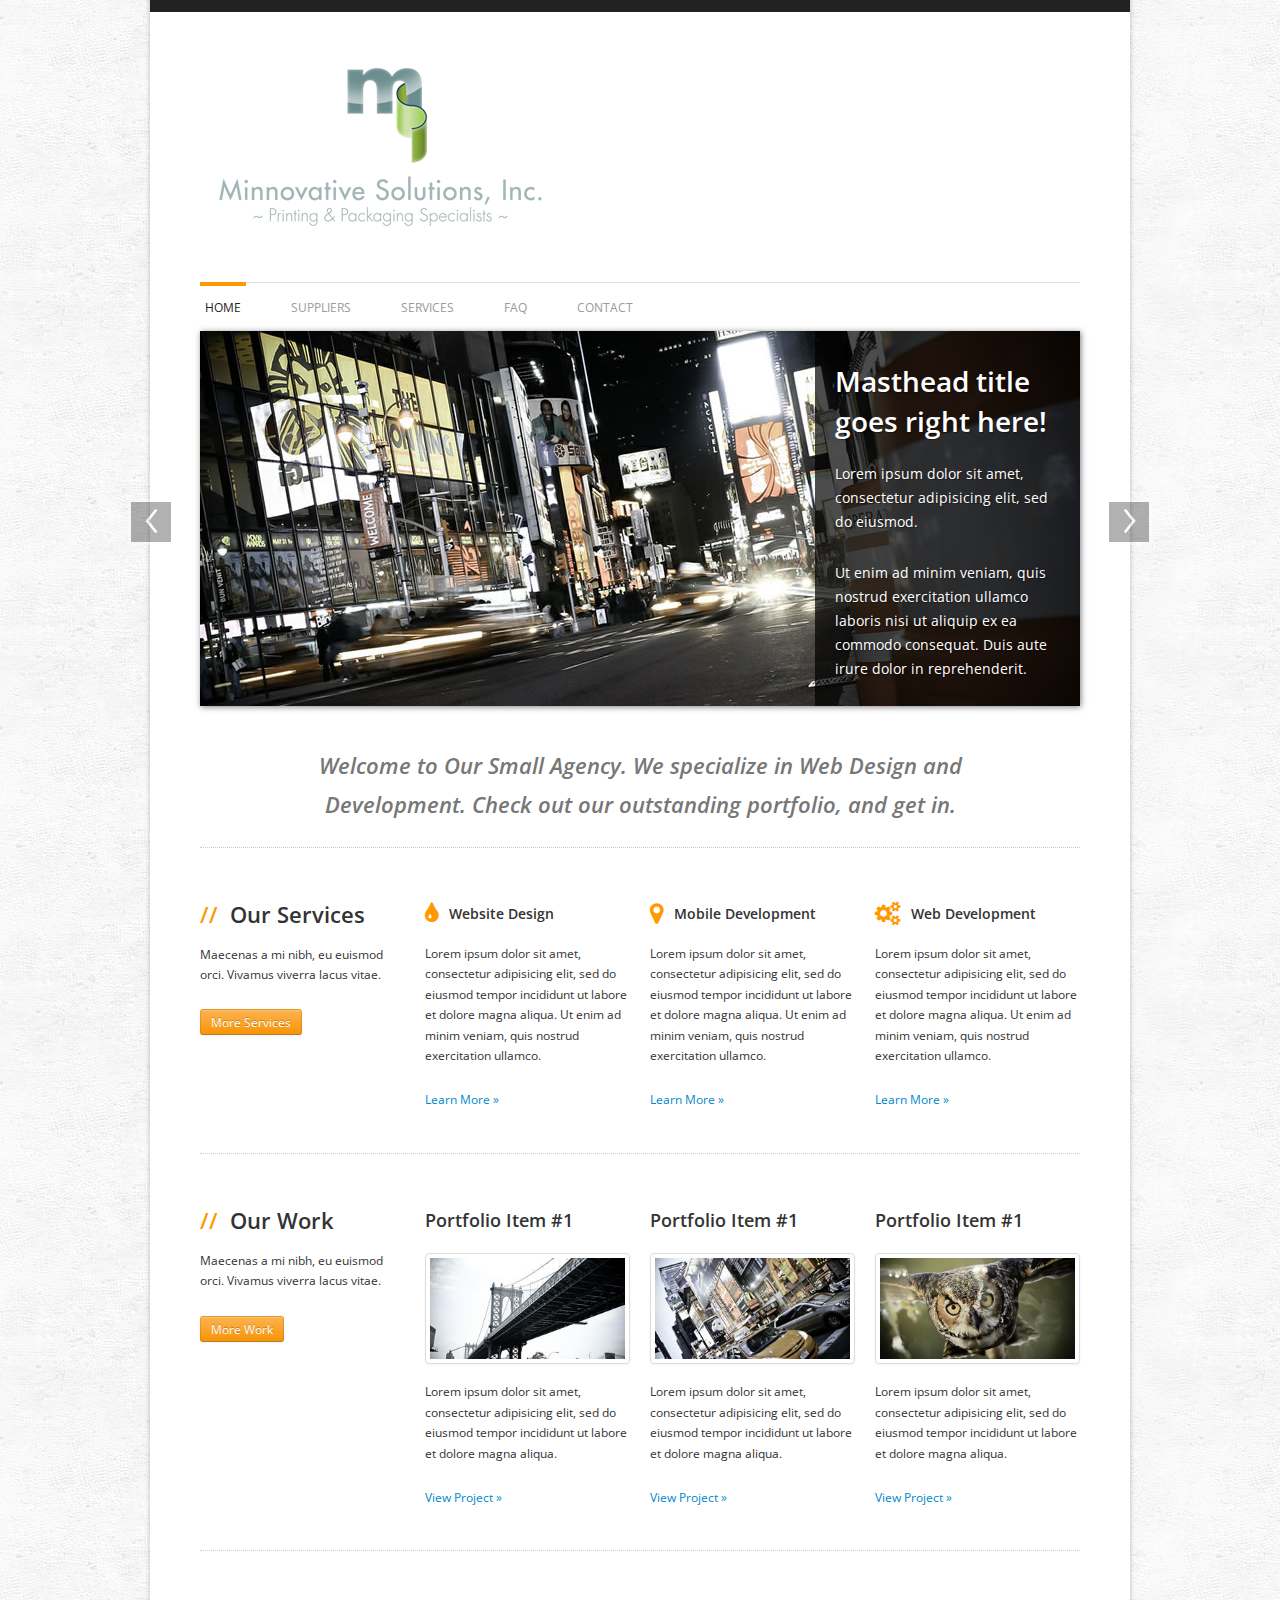
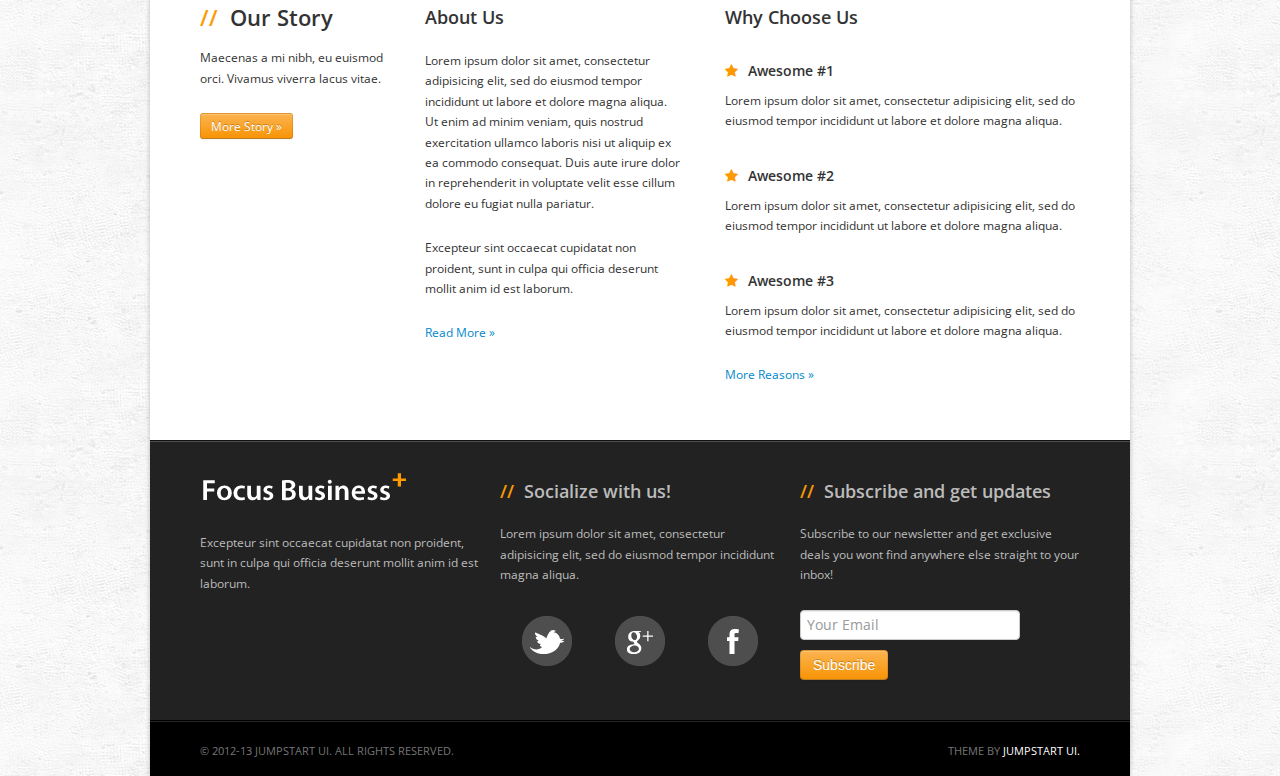
==== theme/index.html @ b294af52 "first commits" ====
<!DOCTYPE html>
<html lang="en">
  <head>
    <meta charset="utf-8">
    <title>Focus Business Template</title>

    <meta name="viewport" content="width=device-width, initial-scale=1.0, maximum-scale=1.0, user-scalable=no">
    <meta name="apple-mobile-web-app-capable" content="yes">    

    <link href="./css/bootstrap.min.css" rel="stylesheet">
    <link href="./css/bootstrap-responsive.min.css" rel="stylesheet">

    <link href="./css/font-awesome.min.css" rel="stylesheet">
    <link href="http://fonts.googleapis.com/css?family=Open+Sans:400italic,600italic,800italic,400,600,800" rel="stylesheet">
        
    <link href="./css/focus-1.1.css" rel="stylesheet"> 
    <link href="./css/focus-1.1-responsive.css" rel="stylesheet">
       
    <link href="./css/pages/homepage.css" rel="stylesheet">    

    <!-- Le HTML5 shim, for IE6-8 support of HTML5 elements -->
    <!--[if lt IE 9]>
      <script src="http://html5shim.googlecode.com/svn/trunk/html5.js"></script>
    <![endif]-->
	
  </head>

<body>

<div id="wrapper" class="clearfix">
	
	<div id="header">
		
		<div class="container">
			
			<h1 id="title">
				<a href="./index.html">
					Blooowuhfiuwef
				</a>
			</h1>
			
		</div> <!-- /container -->
		
	</div> <!-- /header -->	
	
	
	<div id="nav" class="clearfix">
		
		<div class="container">
		
			<ul id="main-nav">
				<li class="active">
					<a href="./index.html">Home</a>
				</li>
				
				<li>
					<a href="./about.html">Suppliers</a>
				</li>
				
				<li>
					<a href="./services.html">Services</a>
				</li>
				
<!-- 				<li>
					<a href="./pricing.html">Pricing</a>
				</li> -->
				
				<li>
					<a href="./faq.html">Faq</a>
				</li>
				
				<li>
					<a href="./contact.html">Contact</a>
				</li>
				
<!-- 				<li class="dropdown">
					<a href="javascript:;" data-toggle="dropdown">
						Dropdown
						<span class="caret"></span>
					</a>
					
					<ul class="dropdown-menu">
						<li><a href="javascript:;"><i class="icon-home"></i> Dropdown #1</a></li>
						<li><a href="javascript:;"><i class="icon-beaker"></i> Dropdown #2</a></li>
						<li><a href="javascript:;"><i class="icon-bullhorn"></i> Dropdown #3</a></li>
						<li><a href="javascript:;"><i class="icon-cloud"></i> Dropdown #4</a></li>
					</ul>
				</li>	 -->			
				
			</ul>
			
		</div> <!-- /container -->
		
	</div> <!-- /nav -->
	
	
	
	
	<div id="masthead">
		
		<div class="container">
		
			<div id="masthead-carousel" class="carousel slide">
				
				<div class="carousel-inner">
					<div class="active item">
						<img src="./img/masthead/masthead.jpg" alt="" />
				
						<div class="masthead-details">
							
							<h2>Masthead title goes right here!</h2>
							
							<p>Lorem ipsum dolor sit amet, consectetur adipisicing elit, sed do eiusmod.</p>
							
							<p>Ut enim ad minim veniam, quis nostrud exercitation ullamco laboris nisi ut aliquip ex ea commodo consequat. Duis aute irure dolor in reprehenderit.</p>
							
						</div> <!-- /masthead-details -->
					</div> <!-- /item -->
					
					<div class="item">
						<img src="./img/masthead/masthead-2.jpg" alt="" />
				
						<div class="masthead-details">
							
							<h2>Masthead title goes right here!</h2>
							
							<p>Lorem ipsum dolor sit amet, consectetur adipisicing elit, sed do eiusmod.</p>
							
							<p>Ut enim ad minim veniam, quis nostrud exercitation ullamco laboris nisi ut aliquip ex ea commodo consequat. Duis aute irure dolor in reprehenderit.</p>
							
						</div> <!-- /masthead-details -->
					</div> <!-- /item -->
					
					<div class="item">
						<img src="./img/masthead/masthead-4.jpg" alt="" />
				
						<div class="masthead-details">
							
							<h2>Masthead title goes right here!</h2>
							
							<p>Lorem ipsum dolor sit amet, consectetur adipisicing elit, sed do eiusmod.</p>
							
							<p>Ut enim ad minim veniam, quis nostrud exercitation ullamco laboris nisi ut aliquip ex ea commodo consequat. Duis aute irure dolor in reprehenderit.</p>
							
						</div> <!-- /masthead-details -->
					</div> <!-- /item -->
					
					<div class="item">
						<img src="./img/masthead/masthead-3.jpg" alt="" />
				
						<div class="masthead-details">
							
							<h2>Masthead title goes right here!</h2>
							
							<p>Lorem ipsum dolor sit amet, consectetur adipisicing elit, sed do eiusmod.</p>
							
							<p>Ut enim ad minim veniam, quis nostrud exercitation ullamco laboris nisi ut aliquip ex ea commodo consequat. Duis aute irure dolor in reprehenderit.</p>
							
						</div> <!-- /masthead-details -->
					</div> <!-- /item -->
					
				</div> <!-- /carousel-inner -->
				
				<a class="carousel-control left" href="#masthead-carousel" data-slide="prev">&lsaquo;</a>
				<a class="carousel-control right" href="#masthead-carousel" data-slide="next">&rsaquo;</a>
				
			</div> <!-- /masthead-carousel -->
			
		</div> <!-- /container -->
	
	</div> <!-- /masthead -->
	
	
	
	
	<div id="content">
		
		<div class="container">
		
			<div class="row">
				<div id="welcome" class="grid-12">
					<h1>Welcome to Our Small Agency. We specialize in Web Design and Development. Check out our outstanding portfolio, and get in.</h1>
				</div>
			</div> <!-- /row -->
			
			
			<hr class="row-divider" />
			
			
			<div class="row divider service-container">
				
				<div class="grid-3">
					<h2><span class="slash">//</span> Our Services</h2>
					
					<p>Maecenas a mi nibh, eu euismod orci. Vivamus viverra lacus vitae.</p>
					
					<a href="javascript:;" class="btn btn-small btn-warning">More Services</a>
				</div>
				
				<div class="grid-3">
					<div class="service-item">
						
						<h3>
							<i class="icon-tint"></i> 
							Website Design
						</h3> <!-- /service-icon -->
						
						<p>Lorem ipsum dolor sit amet, consectetur adipisicing elit, sed do eiusmod tempor incididunt ut labore et dolore magna aliqua. Ut enim ad minim veniam, quis nostrud exercitation ullamco.</p>
						
						<p><a href="javascript:;" class="">Learn More »</a></p>
						
					</div> <!-- /service -->
				</div>
				
				<div class="grid-3">
					<div class="service-item">
						
						<h3>
							<i class="icon-map-marker"></i>		
							Mobile Development
						</h3> <!-- /service-icon -->
						
						<p>Lorem ipsum dolor sit amet, consectetur adipisicing elit, sed do eiusmod tempor incididunt ut labore et dolore magna aliqua. Ut enim ad minim veniam, quis nostrud exercitation ullamco.</p>
						
						<p><a href="javascript:;" class="">Learn More »</a></p>
						
					</div>				
				</div>
				
				<div class="grid-3">
					<div class="service-item">
						
						<h3>
							<i class="icon-cogs"></i> 
							Web Development
						</h3> <!-- /service-icon -->
						
						<p>Lorem ipsum dolor sit amet, consectetur adipisicing elit, sed do eiusmod tempor incididunt ut labore et dolore magna aliqua. Ut enim ad minim veniam, quis nostrud exercitation ullamco.</p>
						
						<p><a href="javascript:;" class="">Learn More »</a></p>
						
					</div>			
				</div>
			</div> <!-- /row -->
			
			
			<hr class="row-divider" />
			
			
			<div class="row work-container">
				
				<div class="grid-3">
					<h2><span class="slash">//</span> Our Work</h2>
					
					<p>Maecenas a mi nibh, eu euismod orci. Vivamus viverra lacus vitae.</p>
					
					<a href="javascript:;" class="btn btn-small btn-warning">More Work</a>
					
				</div> <!-- /grid-3 -->
				
				<div class="grid-3">
					<div class="work-item">
						
						<h3>Portfolio Item #1</h3>
						
						<a class="thumbnail">
							<img src="./img/gallery/1_small.jpg" alt="" />
						</a> <!-- /img -->
						
						<p>Lorem ipsum dolor sit amet, consectetur adipisicing elit, sed do eiusmod tempor incididunt ut labore et dolore magna aliqua.</p>
						
						<p><a href="javascript:;" class="">View Project »</a></p>			
					</div>
				</div> <!-- /grid-3 -->
				
				<div class="grid-3">
					<div class="work-item">
						
						<h3>Portfolio Item #1</h3>
						
						<a class="thumbnail">
							<img src="./img/gallery/2_small.jpg" alt="" />
						</a> <!-- /img -->
						
						<p>Lorem ipsum dolor sit amet, consectetur adipisicing elit, sed do eiusmod tempor incididunt ut labore et dolore magna aliqua.</p>
						
						<p><a href="javascript:;" class="">View Project »</a></p>			
					</div>
				</div> <!-- /grid-3 -->
				
				<div class="grid-3">
					<div class="work-item">
						
						<h3>Portfolio Item #1</h3>
						
						<a class="thumbnail">
							<img src="./img/gallery/3_small.jpg" alt="" />
						</a> <!-- /img -->
						
						<p>Lorem ipsum dolor sit amet, consectetur adipisicing elit, sed do eiusmod tempor incididunt ut labore et dolore magna aliqua.</p>
						
						<p><a href="javascript:;" class="">View Project »</a></p>			
					</div>
				</div> <!-- /grid-3 -->
				
			</div> <!-- /row -->
			
			
			<hr class="row-divider" />
			
			
			<div class="row divider about-container">
				
				<div class="grid-3">				
					<h2><span class="slash">//</span> Our Story</h2>
					
					<p>Maecenas a mi nibh, eu euismod orci. Vivamus viverra lacus vitae.</p>
					
					<p><a href="javascript:;" class="btn btn-small btn-warning">More Story »</a>
				</p>
				
			</div> <!-- /grid-3 -->
			
			<div class="grid-4">
				<div class="about-item">
									
					<h3>About Us</h3>
					
					<p style="">Lorem ipsum dolor sit amet, consectetur adipisicing elit, sed do eiusmod tempor incididunt ut labore et dolore magna aliqua. Ut enim ad minim veniam, quis nostrud exercitation ullamco laboris nisi ut aliquip ex ea commodo consequat. Duis aute irure dolor in reprehenderit in voluptate velit esse cillum dolore eu fugiat nulla pariatur.</p>
					
					<p>Excepteur sint occaecat cupidatat non proident, sunt in culpa qui officia deserunt mollit anim id est laborum.</p>
					
					<p><a href="javascript:;">Read More »</a></p>						
					
				</div> <!-- /about -->
			</div> <!-- /grid-4 -->
			
			<div class="grid-5">				
				<h3>Why Choose Us</h3>
			
				<div class="choose-item">
					
					<h3>
						<i class="icon-star"></i>
						Awesome #1							
					</h3>
					
					<p>Lorem ipsum dolor sit amet, consectetur adipisicing elit, sed do eiusmod tempor incididunt ut labore et dolore magna aliqua.</p>
				</div> <!-- /choose-item -->
			
				<div class="choose-item">
					<h3>
						<i class="icon-star"></i>
						Awesome #2							
					</h3>
					
					<p>Lorem ipsum dolor sit amet, consectetur adipisicing elit, sed do eiusmod tempor incididunt ut labore et dolore magna aliqua.</p>
				</div> <!-- /choose-item -->
				
				<div class="choose-item">
					
					<h3>
						<i class="icon-star"></i>
						Awesome #3							
					</h3>
					
					<p>Lorem ipsum dolor sit amet, consectetur adipisicing elit, sed do eiusmod tempor incididunt ut labore et dolore magna aliqua.</p>
				</div> <!-- /choose-item -->
				
				<p><a href="javascript:;">More Reasons »</a></p>
				
			</div> <!-- /grid-5 -->
				
			</div> <!-- /row -->
			
		</div> <!-- /container -->
		
	</div> <!-- /content -->
	
	
	
	<div id="footer">
		
		<div class="container">
		
			<div class="row">
				
				<div class="grid-4">
					<h1 id="footer-logo">Focus Business</h1>
					
					<p>Excepteur sint occaecat cupidatat non proident, sunt in culpa qui officia deserunt mollit anim id est laborum.</p>
					
				</div> <!-- /grid-4 -->
				
				<div class="grid-4">
					
					<h3><span class="slash">//</span> Socialize with us!</h3>
					
					<p>Lorem ipsum dolor sit amet, consectetur adipisicing elit, sed do eiusmod tempor incididunt magna aliqua.</p>
					
					<ul class="social-icons-container">						
						<li>
							<a href="javascript:;" class="social-icon social-icon-twitter">
								Twitter
							</a>
						</li>
							
						<li>
							<a href="javascript:;" class="social-icon social-icon-googleplus">
								Google +
							</a>
						</li>
						
						<li>							
							<a href="javascript:;" class="social-icon social-icon-facebook">
								Facebook
							</a>
						</li>
						
					</ul>
					
				</div> <!-- /grid-4 -->
				
				<div class="grid-4">
						
					<h3><span class="slash">//</span> Subscribe and get updates</h3>
					
	
					<p>Subscribe to our newsletter and get exclusive deals you wont find anywhere else straight to your inbox!</p>
					
					
					<form>
						
						<input type="text" name="subscribe_email" placeholder="Your Email">
						
						<br>
						
						<button class="btn btn-warning">Subscribe</button>
					</form>
					
					
				</div><!-- /grid-4 -->
				
			</div> <!-- /row -->
			
		</div> <!-- /container -->
		
	</div> <!-- /footer -->
	
	
	
	<div id="copyright">
		
		<div class="container">
			
			<div class="row">
			
				<div id="rights" class="grid-6">
				© 2012-13 Jumpstart UI. All Rights Reserved.
				</div> <!-- /grid-6 -->
				
				<div id="totop" class="grid-6">
					Theme by  <a href="http://jumpstartui.com" target="_blank">Jumpstart UI.</a>
				</div> <!-- /grid-6 -->
				
			</div> <!-- /row -->
			
		</div> <!-- /container -->
			
	</div> <!-- /copyright -->
	
</div> <!-- /wrapper -->

<!-- Le javascript
================================================== -->
<!-- Placed at the end of the document so the pages load faster -->
<script src="./js/jquery-1.9.1.min.js"></script>

<script src="./js/bootstrap.min.js"></script>
<script src="./js/focus.js"></script>

<script>

$(function () {
	
	$('#masthead-carousel').carousel ({ interval: false });
	
});

</script>
  </body>
</html>
---- theme/css/focus-1.1.css ----
/*------------------------------------------------------------------

[Layout Stylesheet]

	Project:		Focus Business
	Version:		1.1
	Last change:	03/27/2013
	Assigned to:	Rod Howard (rh)


[Table of contents]

	1. Global
	2. Wrapper / #wrapper
	3. Header / #header
	4. Nav / #nav
	5. Responsive Nav / #responsive-nav
	6. Masthead / #masthead
	7. Page Title / #page-title
	8. Welcome / #welcome
	9. Content / #content
	10. Footer / #footer
	11. Copyright / #copyright
	12. Grid / .grid
	13. Miscellaneous

-------------------------------------------------------------------*/



/*------------------------------------------------------------------
[1. Global]
*/

body {
	margin: 0;
	
	font: 12px/1.7em 'Open Sans', arial, sans-serif;
	
	background: #DDD url(../img/bg.png) repeat 0 0;
}

p {	
	margin-bottom: 2em;
	
	font: 12px/1.7em 'Open Sans', arial, sans-serif;
}

h1 {
	margin-bottom: .25em;
}

h2 {
	margin-bottom: .5em;
	
	font-size: 22px;
	font-weight: 600;	
}

h3 {
	margin-bottom: .75em;
	
	font-size: 18px;
	font-weight: 600;
}

h4, h5, h6 {
	margin-bottom: 1.25em;

	font-weight: 600;
}

input {
	font: 13px/1.7em 'Open Sans', arial, sans-serif;
}




/*------------------------------------------------------------------
[2. Wrapper]
*/

#wrapper {
	width: 880px;
	padding: 0 50px;
	margin: 0 auto;
	
	background: #FFF;
	
	border: 1px solid #DDD\9;
	border-top: 12px solid #222;
	border-bottom: none;
	
	-moz-box-shadow: 0 0 5px rgba(0,0,0,.25);
	-webkit-box-shadow: 0 0 5px rgba(0,0,0,.25);
	box-shadow: 0 0 5px rgba(0,0,0,.25);
}




/*------------------------------------------------------------------
[3. Header]
*/

#header {
	padding: 35px 0;
}

#header h1 {
	overflow: hidden;
	
	width: 350px;
	height: 200px;
	margin: 0;
	
	line-height: 600px;
	background: url(../img/mslogo.png) no-repeat 0 0;
}

#header h1 a {
	display: block;
}




/*------------------------------------------------------------------
[4. Nav]
*/

#nav {
	margin-bottom: .5em;
}

#nav .container > #main-nav {
	padding: 0;
	margin: 0;
	
	border-top: 1px solid #DDD;
}

#nav .container > #main-nav > li {
	position: relative;
	top: -1px;
	
	float: left;
	
	padding: 0 40px 0 0;
	margin: 0;
	
	list-style: none;
	
	border-top: 1px solid #DDD;
}

#nav .container > #main-nav > li:last-child {
	padding-right: 0;
}

#nav .container > #main-nav > li > a {
	position: relative;
	top: -1px;
	
	display: block;
	
	padding: 15px 5px 5px;
	
	color: #999;
	
	text-transform: uppercase;
	
	border-top: 1px solid transparent;
}

#nav .container > #main-nav > li > a:hover,
#nav .container > #main-nav > li.dropdown.open > a {
	color: #333;
	
	text-decoration: none;
	
	border-top-color: #333;
	border-top-width: 1px;
}

#nav .container > #main-nav > li.active a {
	padding-top: 12px;
	
	color: #222;
	
	border-top-color: #F90;
	border-top-width: 4px;
}

#nav .container > #main-nav > li > a > .caret {
	position: relative;
	top: -2px;
	
	margin-left: .5em;
}

#nav .dropdown-menu a:hover {
	background-color: #F90;
}

#nav .dropdown-menu > li > a {
	padding: 6px 12px;
}

#nav .dropdown-menu i {
	margin-right: .5em;
	
	font-size: 14px;
}

#nav .dropdown-menu::before {
	content: '';
	display: inline-block;
	border-left: 7px solid transparent;
	border-right: 7px solid transparent;
	border-bottom: 7px solid #CCC;
	border-bottom-color: rgba(0, 0, 0, 0.2);
	position: absolute;
	top: -7px;
	left: 9px;
}

#nav .dropdown-menu::after {
	content: '';
	display: inline-block;
	border-left: 6px solid transparent;
	border-right: 6px solid transparent;
	border-bottom: 6px solid white;
	position: absolute;
	top: -6px;
	left: 10px;
}




/*------------------------------------------------------------------
[5. Responsive Nav / #responsive-nav]
*/

#responsive-nav-trigger {
	width: auto;
	padding: 5px 10px;
	
	background-color: #F8F8F8;
	background-image: url(../img/responsive-nav-bg.png);
	background-position: center right;
	background-repeat: no-repeat;
	
	color: #8F8F8F;
	
	font-size: 12px;
	line-height: 1.5;
			
	border: 1px solid #E8E8E8;
	
	cursor: pointer;
	
	-webkit-border-radius: 5px;
	-moz-border-radius: 5px;
	border-radius: 5px;
}

#responsive-nav-trigger.open {
	-webkit-border-bottom-right-radius: 0;
	-webkit-border-bottom-left-radius: 0;
	-moz-border-radius-bottomright: 0;
	-moz-border-radius-bottomleft: 0;
	border-bottom-right-radius: 0;
	border-bottom-left-radius: 0;
}
		
#responsive-nav {
	position: relative;
	z-index: 1001;
	
	display: none;
	
	margin: 0 0 2em;
}

#responsive-nav-items {
	display: none;
	
	padding: 12px 10px;
	margin: 0 0 1.5em;
	
	background: #F8F8F8;
	
	border: 1px solid #e3e3e3;
	border-top: none;
	
	-webkit-border-bottom-right-radius: 5px;
	-webkit-border-bottom-left-radius: 5px;
	-moz-border-radius-bottomright: 5px;
	-moz-border-radius-bottomleft: 5px;
	border-bottom-right-radius: 5px;
	border-bottom-left-radius: 5px;
}

#responsive-nav-items ul {
	padding: 0;
	margin: 0;
}

#responsive-nav-items li {	
	list-style: none;
}

#responsive-nav-items > li > ul > li > a {
	padding-left: 30px;
}

#responsive-nav-items a {
	padding: 8px 10px;
	
	display: block;
	
	color: #222;
	
	font-size: 13px;
	font-weight: 600;
	
	-moz-border-radius: 5px;
	-webkit-border-radius: 5px;
	border-radius: 5px;
}

#responsive-nav-items a:hover {
	text-decoration: none;
	
	background: #DDD;
}

#responsive-nav-items li.active a {
	color: #FFF;
	
	text-decoration: none;
	
	background: #F90;
}




/*------------------------------------------------------------------
[6. Masthead]
*/

#masthead {
	position: relative;
	
	height: 375px;
	margin-bottom: 2.5em;
	
	-moz-box-shadow: 1px 1px 6px rgba(0,0,0,.5);	
	-webkit-box-shadow: 1px 1px 6px rgba(0,0,0,.5);
	box-shadow: 1px 1px 6px rgba(0,0,0,.5);
}

.masthead-details {
	position: absolute;
	top: 0;
	right: 0;
	
	width: 225px;
	height: 335px;
	padding: 20px;
	
	color: #FFF;
	
	background: #333;	
	background: rgba(0,0,0,.70);
	
	text-shadow: 1px 1px 1px rgba(0,0,0,.4);
}

.masthead-details h2 {
	margin-bottom: .75em;
	
	font-size: 28px;
}

.masthead-details p {	
	font-size: 14px;	
}

#masthead .carousel-control {
	top: 50%;
	left: -72px;
	
	line-height: 26px;
	
	opacity: .35;
	
	-webkit-border-radius: 0;
	-moz-border-radius: 0;
	border-radius: 0;
}

#masthead .carousel-control:hover {
	opacity: .80;
}

#masthead .carousel-control.right {
	left: auto;
	right: -72px;
}




/*------------------------------------------------------------------
[7. Page Title / #page-title]
*/

#page-title {    	
	padding: 30px 50px;
	margin: 0 -50px 2.5em;
	
	border-top: 1px solid #EEE;
	border-bottom: 1px solid #EEE;
	
	background: #EEE;
}

#page-title h1 {
	margin-bottom: .40em;
	
	font-weight: 600;
}

#page-title p {
	margin-bottom: 0;
	
	font-size: 15px;
}




/*------------------------------------------------------------------
[8. Welcome]
*/
#welcome h1 {
	padding: 0 80px;
	
	color: #777;
	
	font-size: 22px;
	font-style: italic;
	font-weight: 600;
	line-height: 1.75em;
}

#welcome {
	
	text-align: center;
}




/*------------------------------------------------------------------
[9. Content]
*/

#content {
	
}



/*------------------------------------------------------------------
[10. Footer]
*/
#footer {
	clear: both;
	
	padding: 20px 50px;
	margin: 2.5em -50px 0;
	
	color: #BBB;
	
	background: #222;
	
	border-top: 1px solid #111;
	
	-moz-box-shadow: inset 0 1px 0 rgba(255,255,255,0.2);
	-webkit-box-shadow: inset 0 1px 0 rgba(255,255,255,0.2);
	box-shadow: inset 0 1px 0 rgba(255,255,255,0.2);
}

#footer .row {
	margin-bottom: 0;
}

#footer #footer-logo {		
	overflow: hidden;
	
	width: 212px;
	height: 33px;
	margin-bottom: .75em;
	
	line-height: 600px;
	
	background: url(../img/footer-logo.png) no-repeat 0 0;
}

#footer a {
	color: #FFF;
}



/*------------------------------------------------------------------
[11. Copyright]
*/
#copyright {
	clear: both;
	
	padding: 20px 50px 15px 50px;
	margin: 0 -50px;
	
	color: #777;
	
	font-size: 11px;
	text-transform: uppercase;
	
	background: #000;
	
	border-top: 1px solid #000;
	
	-moz-box-shadow: inset 0 1px 0 rgba(255,255,255,0.15);
	-webkit-box-shadow: inset 0 1px 0 rgba(255,255,255,0.15);
	box-shadow: inset 0 1px 0 rgba(255,255,255,0.15);
}

#copyright #rights {
	
}

#copyright #totop {
	text-align: right;
}

#copyright a {
	color: #FFF;
}




/*------------------------------------------------------------------
[12. Grid]
*/

[class^="grid-"] {
	float: left;
	
	margin: 0 0 0 20px;
}

.row {
	margin-left: 0;
}

.container {
	width: 880px;
}

.grid-1 { width: 55px; }
.grid-2 { width: 130px; }
.grid-3 { width: 205px; }
.grid-4 { width: 280px; }
.grid-5 { width: 355px; }
.grid-6 { width: 430px; }
.grid-7 { width: 505px; }
.grid-8 { width: 580px; }
.grid-9 { width: 655px; }
.grid-10 { width: 730px; }
.grid-11 { width: 805px; }
.grid-12 { width: 880px; }


.append-12 { padding-right: 900px; }
.append-11 { padding-right: 825px; }
.append-10 { padding-right: 750px; }
.append-9 { padding-right: 675px; }
.append-8 { padding-right: 600px; }
.append-7 { padding-right: 525px; }
.append-6 { padding-right: 450px; }
.append-5 { padding-right: 375px; }
.append-4 { padding-right: 300px; }
.append-3 { padding-right: 225px; }
.append-2 { padding-right: 150px; }
.append-1 { padding-right: 75px; }


.prepend-12 { padding-left: 900px; }
.prepend-11 { padding-left: 825px; }
.prepend-10 { padding-left: 750px; }
.prepend-9 { padding-left: 675px; }
.prepend-8 { padding-left: 600px; }
.prepend-7 { padding-left: 525px; }
.prepend-6 { padding-left: 450px; }
.prepend-5 { padding-left: 375px; }
.prepend-4 { padding-left: 300px; }
.prepend-3 { padding-left: 225px; }
.prepend-2 { padding-left: 150px; }
.prepend-1 { padding-left: 75px; }



.row [class^="grid-"]:first-child {
	margin-left: 0;
}

.row.nopad [class^="grid-"] {
	margin-bottom: 0;
}

.row.divider:last-child {
	margin-bottom: 0;
	
	border: none;
}

.row-divider {
	
	margin: 1.5em 0 3em;
	
	border: none;
	border-bottom: 1px dotted #CCC;
}




/*------------------------------------------------------------------
[13. Miscellaneous]
*/

.slash {
	padding-right: .25em;
	
	color: #F90;
}


.social-icons-container {
	width: 100%;
	display: table;
	padding: 0;
	margin: 2.5em 0 0;
	
	list-style: none;
}

.social-icons-container li {
	width: 33%;
	display: table-cell;	
	
	text-align: center;			
}

.social-icon {
	width: 50px;
	height: 50px;
	display: inline-block;
	overflow: hidden;	
	
	line-height: 600px;
	
	background: url(../img/social/social-sprite.png) no-repeat 0 0;					
}

.social-icon-twitter {
	background-position: 0 0;					
}

.social-icon-twitter:hover {
	background-position: 0 -50px;					
}

.social-icon-googleplus {
	background-position: -50px 0;
}

.social-icon-googleplus:hover {
	background-position: -50px -50px;
}

.social-icon-facebook {
	background-position: -100px 0;	
}

.social-icon-facebook:hover {
	background-position: -100px -50px;	
}


.clearfix,
.row { zoom: 1; }
.clearfix:before,
.row:before,
.clearfix:after,
.row:after { content: ""; display: table; }
.clearfix:after,
.row:after { clear: both; }
---- theme/css/focus-1.1-responsive.css ----
/*------------------------------------------------------------------

[Responsive Stylesheet]

	Project:		Focus Business
	Version:		1.1
	Last change:	03/27/2013
	Assigned to:	Rod Howard (rh)


[Table of contents]

	1. Max Width: 767px

-------------------------------------------------------------------*/



/*------------------------------------------------------------------
[1. Max Width: 767px]
*/

@media (max-width: 767px) {
	
	body {
		padding: 0;
	}

	.container {
		width: auto !important;
	}
	
	#wrapper {
		width: auto;
		padding: 0;	
	}
	
	#header {
		padding: 25px 0;
		
		text-align: center;
	}
	
	#header h1 {
		display: inline-block;
	}
	
	#nav {
		padding: 0 25px;
	}
	
	#main-nav {
		display: none;
	}
	
	#responsive-nav {
		display: block;
	}
	
	#masthead {
		height: auto;
		
		-moz-box-shadow: none;
		-webkit-box-shadow: none;
		box-shadow: none;
	}
	
	#masthead .masthead-details {
		position: static;
		
		display: block;
		
		width: auto;
		height: auto;
	}
	
	.masthead-details h2 {
		margin-bottom: .75em;
		
		font-size: 20px;
	}
	
	.masthead-details p {	
		font-size: 11px;	
	}
	
	#masthead .carousel-control {
		top: 5%;
		left: 20px;
		
		width: 25px;
		height: 25px;
		margin-top: 0;
		
		font-size: 30px;
		line-height: 19px;
		
		opacity: .80;
	}
	
	#masthead .carousel-control.right {
		left: auto;
		right: 20px;
	}
	
	
	
	#page-title {
		padding: 20px;
		margin-right: 0;
		margin-bottom: 1em;
		margin-left: 0;
		
		text-align: center;
	}
	
	#welcome h1 {
		padding: 0 20px;
	}
	
	#content {
		padding: 20px;
	}
	
	#copyright {
		padding: 20px;
		margin: 0;
	}
	
	#copyright #totop {
		text-align: left;
	}
	
	#footer {
		padding: 20px;
		margin: 0;
	}
	
	[class^="grid-"] {
		float: none;
		
		width: auto;		
		margin: 0 0 3em 0;
	}
	
	#copyright [class^="grid-"] {
		margin-bottom: 1em;
	}
	
	.thumbnail {
		display: inline-block;
	}
}
---- theme/css/pages/homepage.css ----
.about-container .about-item {
	padding-right: 2em;
}

.about-container .choose-item h3 i {
	margin-right: .4em;
	
	color: #F90;
}

.about-container .choose-item h3 {
	margin-bottom: 0;
	
	font-size: 14px;
}

.work-container .work-item .thumbnail {
	margin-bottom: 1.5em;
}

.service-container .service-item h3 {
	font-size: 14px;	
}

.service-container .service-item h3 i {
	position: relative;
	top: 3px;
	
	margin-right: .25em;
	
	color: #F90;
	
	font-size: 24px;
}
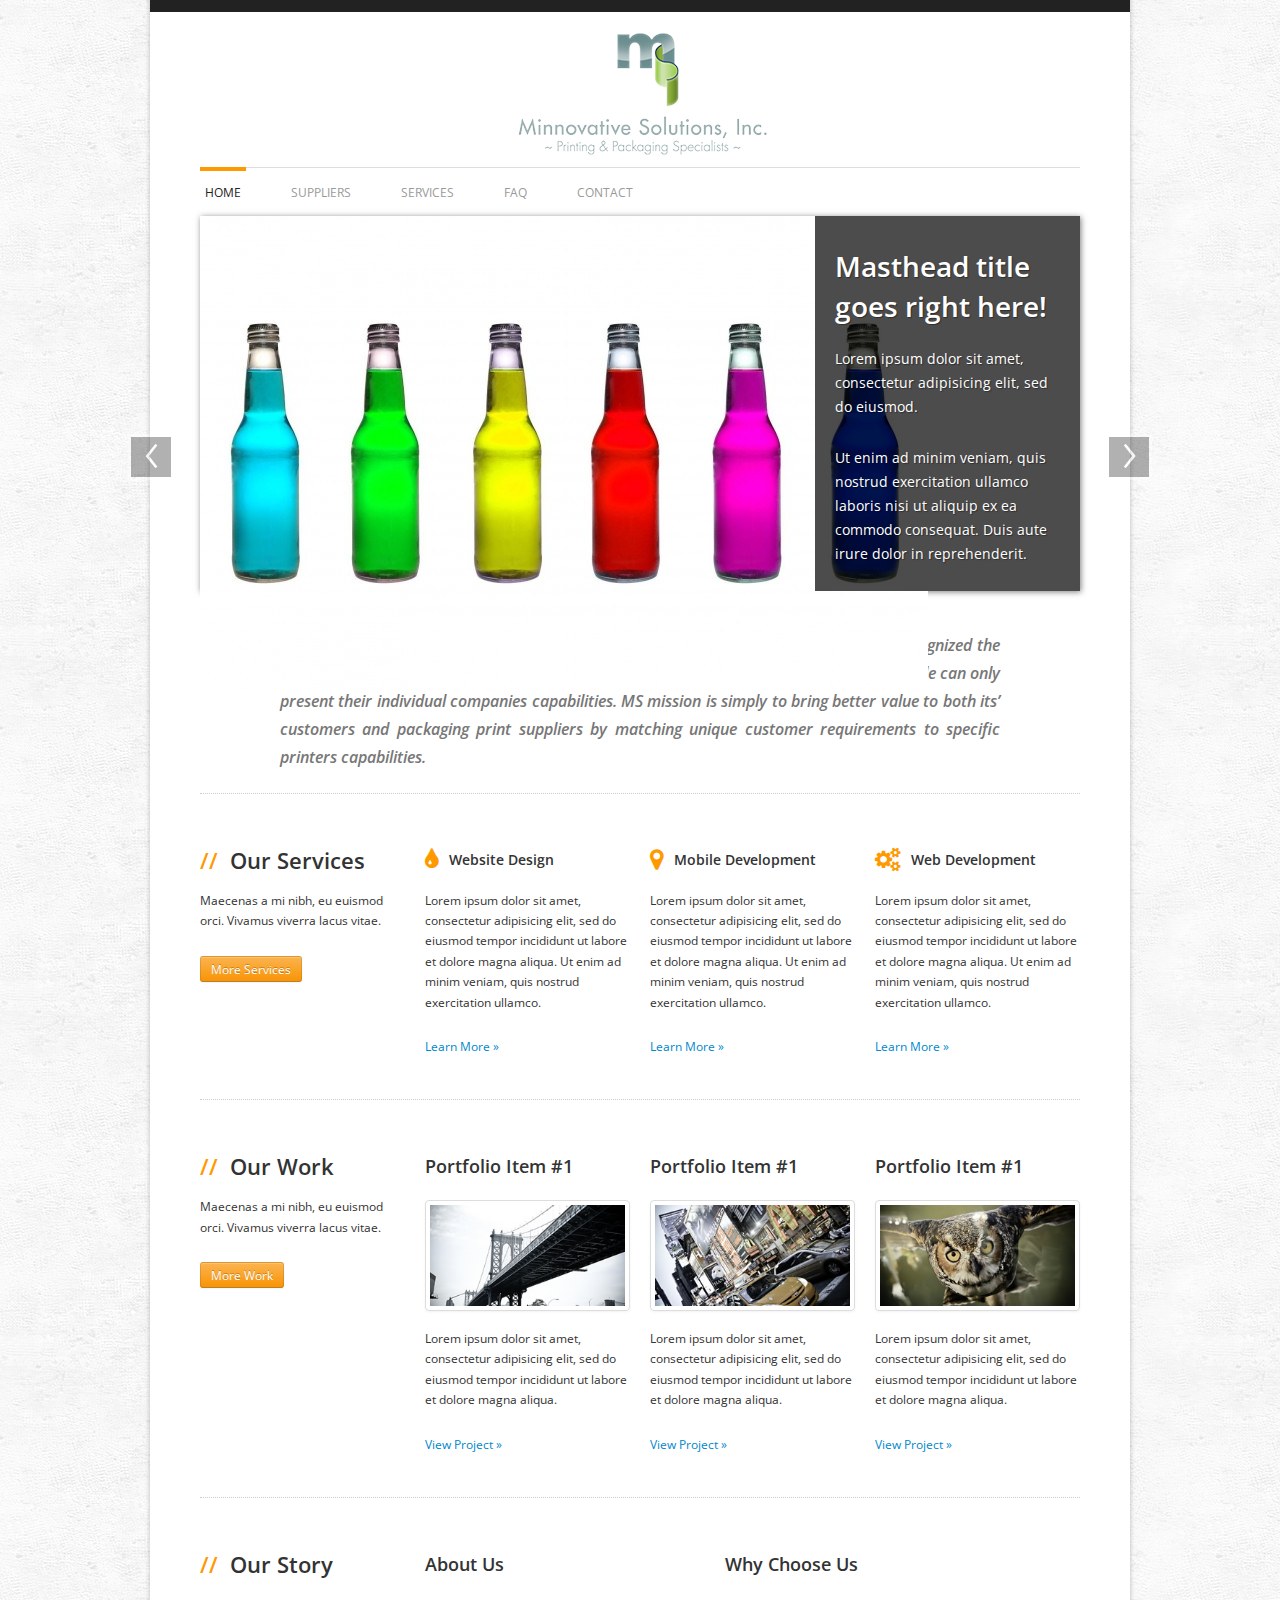
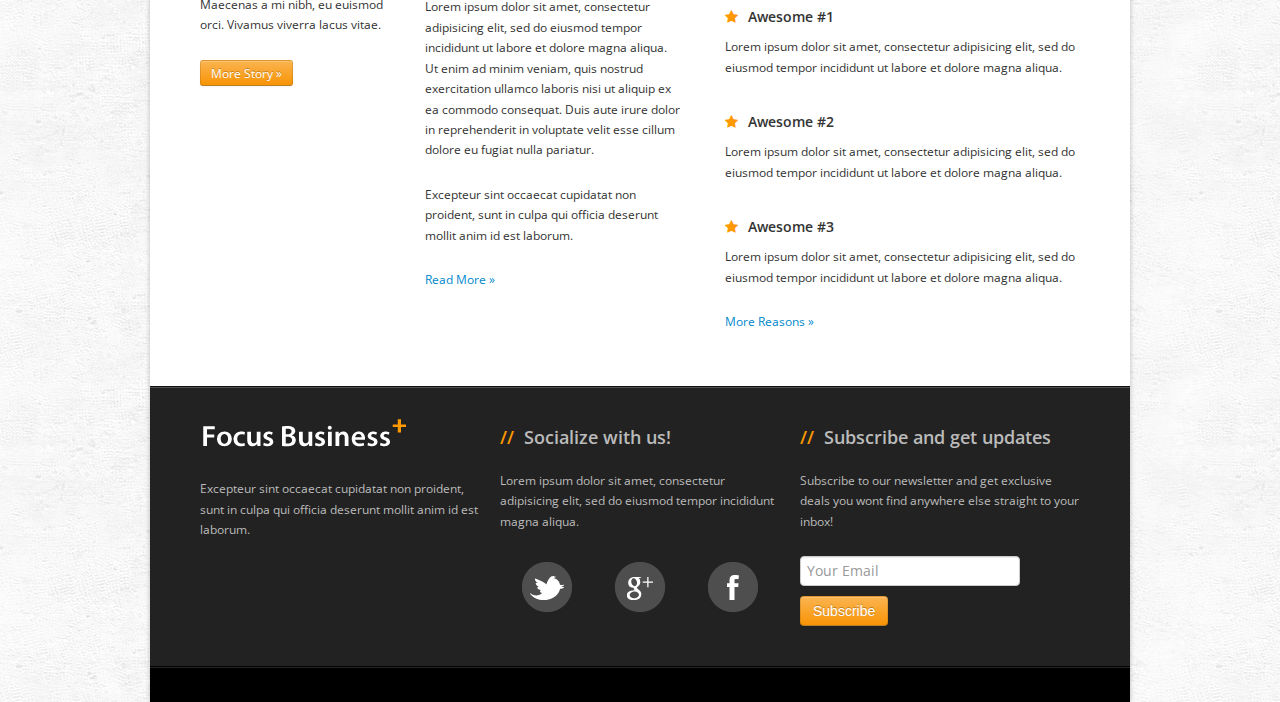
==== commit 3c186f5e: "change header and logo" ====
--- a/theme/index.html
+++ b/theme/index.html
@@ -35,7 +35,7 @@
 			
 			<h1 id="title">
 				<a href="./index.html">
-					Blooowuhfiuwef
+Minnovative Solutions
 				</a>
 			</h1>
 			
@@ -104,7 +104,7 @@
 				
 				<div class="carousel-inner">
 					<div class="active item">
-						<img src="./img/masthead/masthead.jpg" alt="" />
+						<img src="./img/bottles.jpg" height="50" alt="" />
 				
 						<div class="masthead-details">
 							
@@ -179,7 +179,7 @@
 		
 			<div class="row">
 				<div id="welcome" class="grid-12">
-					<h1>Welcome to Our Small Agency. We specialize in Web Design and Development. Check out our outstanding portfolio, and get in.</h1>
+					<h1>Minnovative Solutions, Inc. (MS) was founded in 2003 by its’ owner, Alex Minno. Alex recognized the need to offer consulting style services to his customers, since employed industry salespeople can only present their individual companies capabilities. MS mission is simply to bring better value to both its’ customers and packaging print suppliers by matching unique customer requirements to specific printers capabilities.</h1>
 				</div>
 			</div> <!-- /row -->
 			
@@ -456,11 +456,11 @@
 			<div class="row">
 			
 				<div id="rights" class="grid-6">
-				© 2012-13 Jumpstart UI. All Rights Reserved.
+<!-- 				© 2012-13 Jumpstart UI. All Rights Reserved. -->
 				</div> <!-- /grid-6 -->
 				
 				<div id="totop" class="grid-6">
-					Theme by  <a href="http://jumpstartui.com" target="_blank">Jumpstart UI.</a>
+<!-- 					Theme by  <a href="http://jumpstartui.com" target="_blank">Jumpstart UI.</a> -->
 				</div> <!-- /grid-6 -->
 				
 			</div> <!-- /row -->
--- a/theme/css/focus-1.1.css
+++ b/theme/css/focus-1.1.css
@@ -105,18 +105,19 @@
 */
 
 #header {
-	padding: 35px 0;
+	padding: 5px 0px 10px 0;
 }
 
 #header h1 {
 	overflow: hidden;
 	
-	width: 350px;
-	height: 200px;
-	margin: 0;
+	width: 300px;
+	height: 140px;
+	margin: 0 auto;
 	
 	line-height: 600px;
-	background: url(../img/mslogo.png) no-repeat 0 0;
+	background: url(../img/minnologo.jpg) no-repeat 0 0;
+	back
 }
 
 #header h1 a {
@@ -452,8 +453,8 @@
 	padding: 0 80px;
 	
 	color: #777;
-	
-	font-size: 22px;
+	text-align: justify;
+	font-size: 16px;
 	font-style: italic;
 	font-weight: 600;
 	line-height: 1.75em;
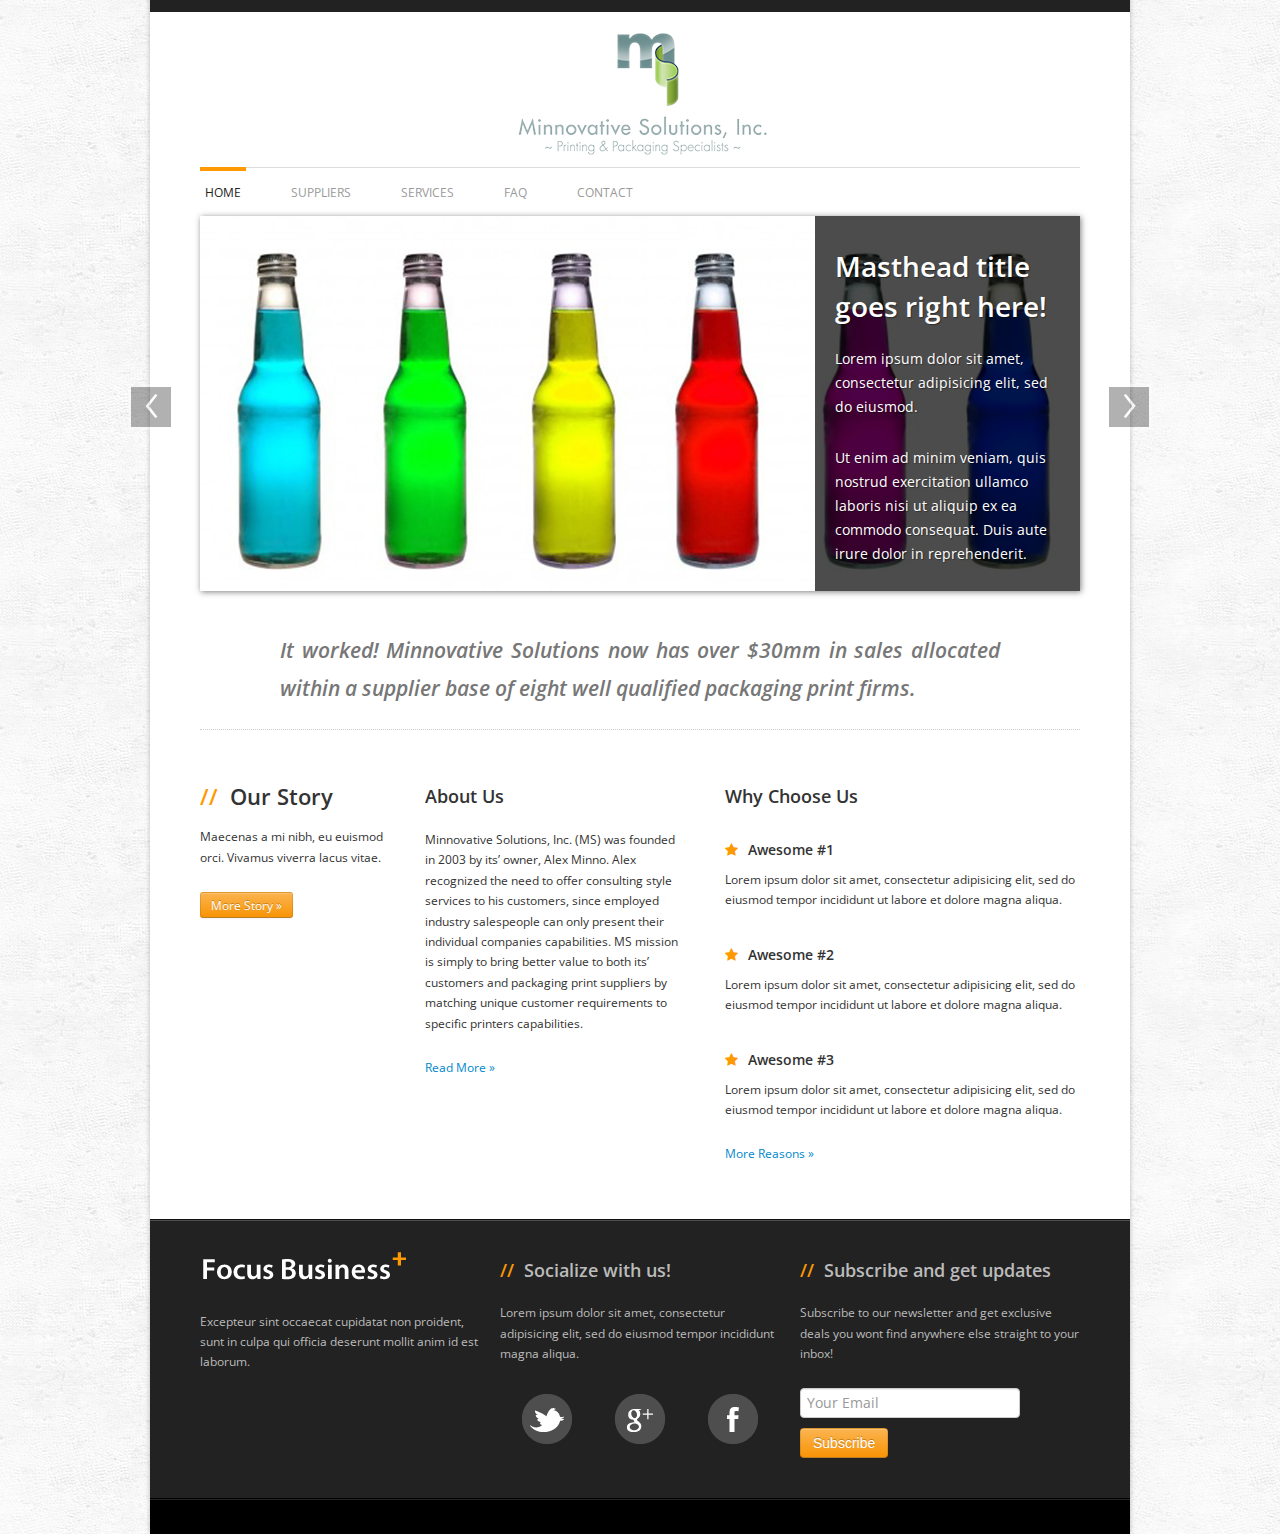
==== commit 1a0b1fdb: "Merge pull request #1 from dfminnojr/Ricky" ====
--- a/theme/index.html
+++ b/theme/index.html
@@ -179,131 +179,10 @@
 		
 			<div class="row">
 				<div id="welcome" class="grid-12">
-					<h1>Minnovative Solutions, Inc. (MS) was founded in 2003 by its’ owner, Alex Minno. Alex recognized the need to offer consulting style services to his customers, since employed industry salespeople can only present their individual companies capabilities. MS mission is simply to bring better value to both its’ customers and packaging print suppliers by matching unique customer requirements to specific printers capabilities.</h1>
+					<h1>It worked! Minnovative Solutions now has over $30mm in sales allocated within a supplier base of eight well qualified packaging print firms.</h1>
 				</div>
 			</div> <!-- /row -->
 			
-			
-			<hr class="row-divider" />
-			
-			
-			<div class="row divider service-container">
-				
-				<div class="grid-3">
-					<h2><span class="slash">//</span> Our Services</h2>
-					
-					<p>Maecenas a mi nibh, eu euismod orci. Vivamus viverra lacus vitae.</p>
-					
-					<a href="javascript:;" class="btn btn-small btn-warning">More Services</a>
-				</div>
-				
-				<div class="grid-3">
-					<div class="service-item">
-						
-						<h3>
-							<i class="icon-tint"></i> 
-							Website Design
-						</h3> <!-- /service-icon -->
-						
-						<p>Lorem ipsum dolor sit amet, consectetur adipisicing elit, sed do eiusmod tempor incididunt ut labore et dolore magna aliqua. Ut enim ad minim veniam, quis nostrud exercitation ullamco.</p>
-						
-						<p><a href="javascript:;" class="">Learn More »</a></p>
-						
-					</div> <!-- /service -->
-				</div>
-				
-				<div class="grid-3">
-					<div class="service-item">
-						
-						<h3>
-							<i class="icon-map-marker"></i>		
-							Mobile Development
-						</h3> <!-- /service-icon -->
-						
-						<p>Lorem ipsum dolor sit amet, consectetur adipisicing elit, sed do eiusmod tempor incididunt ut labore et dolore magna aliqua. Ut enim ad minim veniam, quis nostrud exercitation ullamco.</p>
-						
-						<p><a href="javascript:;" class="">Learn More »</a></p>
-						
-					</div>				
-				</div>
-				
-				<div class="grid-3">
-					<div class="service-item">
-						
-						<h3>
-							<i class="icon-cogs"></i> 
-							Web Development
-						</h3> <!-- /service-icon -->
-						
-						<p>Lorem ipsum dolor sit amet, consectetur adipisicing elit, sed do eiusmod tempor incididunt ut labore et dolore magna aliqua. Ut enim ad minim veniam, quis nostrud exercitation ullamco.</p>
-						
-						<p><a href="javascript:;" class="">Learn More »</a></p>
-						
-					</div>			
-				</div>
-			</div> <!-- /row -->
-			
-			
-			<hr class="row-divider" />
-			
-			
-			<div class="row work-container">
-				
-				<div class="grid-3">
-					<h2><span class="slash">//</span> Our Work</h2>
-					
-					<p>Maecenas a mi nibh, eu euismod orci. Vivamus viverra lacus vitae.</p>
-					
-					<a href="javascript:;" class="btn btn-small btn-warning">More Work</a>
-					
-				</div> <!-- /grid-3 -->
-				
-				<div class="grid-3">
-					<div class="work-item">
-						
-						<h3>Portfolio Item #1</h3>
-						
-						<a class="thumbnail">
-							<img src="./img/gallery/1_small.jpg" alt="" />
-						</a> <!-- /img -->
-						
-						<p>Lorem ipsum dolor sit amet, consectetur adipisicing elit, sed do eiusmod tempor incididunt ut labore et dolore magna aliqua.</p>
-						
-						<p><a href="javascript:;" class="">View Project »</a></p>			
-					</div>
-				</div> <!-- /grid-3 -->
-				
-				<div class="grid-3">
-					<div class="work-item">
-						
-						<h3>Portfolio Item #1</h3>
-						
-						<a class="thumbnail">
-							<img src="./img/gallery/2_small.jpg" alt="" />
-						</a> <!-- /img -->
-						
-						<p>Lorem ipsum dolor sit amet, consectetur adipisicing elit, sed do eiusmod tempor incididunt ut labore et dolore magna aliqua.</p>
-						
-						<p><a href="javascript:;" class="">View Project »</a></p>			
-					</div>
-				</div> <!-- /grid-3 -->
-				
-				<div class="grid-3">
-					<div class="work-item">
-						
-						<h3>Portfolio Item #1</h3>
-						
-						<a class="thumbnail">
-							<img src="./img/gallery/3_small.jpg" alt="" />
-						</a> <!-- /img -->
-						
-						<p>Lorem ipsum dolor sit amet, consectetur adipisicing elit, sed do eiusmod tempor incididunt ut labore et dolore magna aliqua.</p>
-						
-						<p><a href="javascript:;" class="">View Project »</a></p>			
-					</div>
-				</div> <!-- /grid-3 -->
-				
-			</div> <!-- /row -->
 			
 			
 			<hr class="row-divider" />
@@ -326,9 +205,7 @@
 									
 					<h3>About Us</h3>
 					
-					<p style="">Lorem ipsum dolor sit amet, consectetur adipisicing elit, sed do eiusmod tempor incididunt ut labore et dolore magna aliqua. Ut enim ad minim veniam, quis nostrud exercitation ullamco laboris nisi ut aliquip ex ea commodo consequat. Duis aute irure dolor in reprehenderit in voluptate velit esse cillum dolore eu fugiat nulla pariatur.</p>
-					
-					<p>Excepteur sint occaecat cupidatat non proident, sunt in culpa qui officia deserunt mollit anim id est laborum.</p>
+					<p style="">Minnovative Solutions, Inc. (MS) was founded in 2003 by its’ owner, Alex Minno. Alex recognized the need to offer consulting style services to his customers, since employed industry salespeople can only present their individual companies capabilities. MS mission is simply to bring better value to both its’ customers and packaging print suppliers by matching unique customer requirements to specific printers capabilities.</p>
 					
 					<p><a href="javascript:;">Read More »</a></p>						
 					
--- a/theme/css/focus-1.1.css
+++ b/theme/css/focus-1.1.css
@@ -454,7 +454,7 @@
 	
 	color: #777;
 	text-align: justify;
-	font-size: 16px;
+	font-size: 21.45px;
 	font-style: italic;
 	font-weight: 600;
 	line-height: 1.75em;
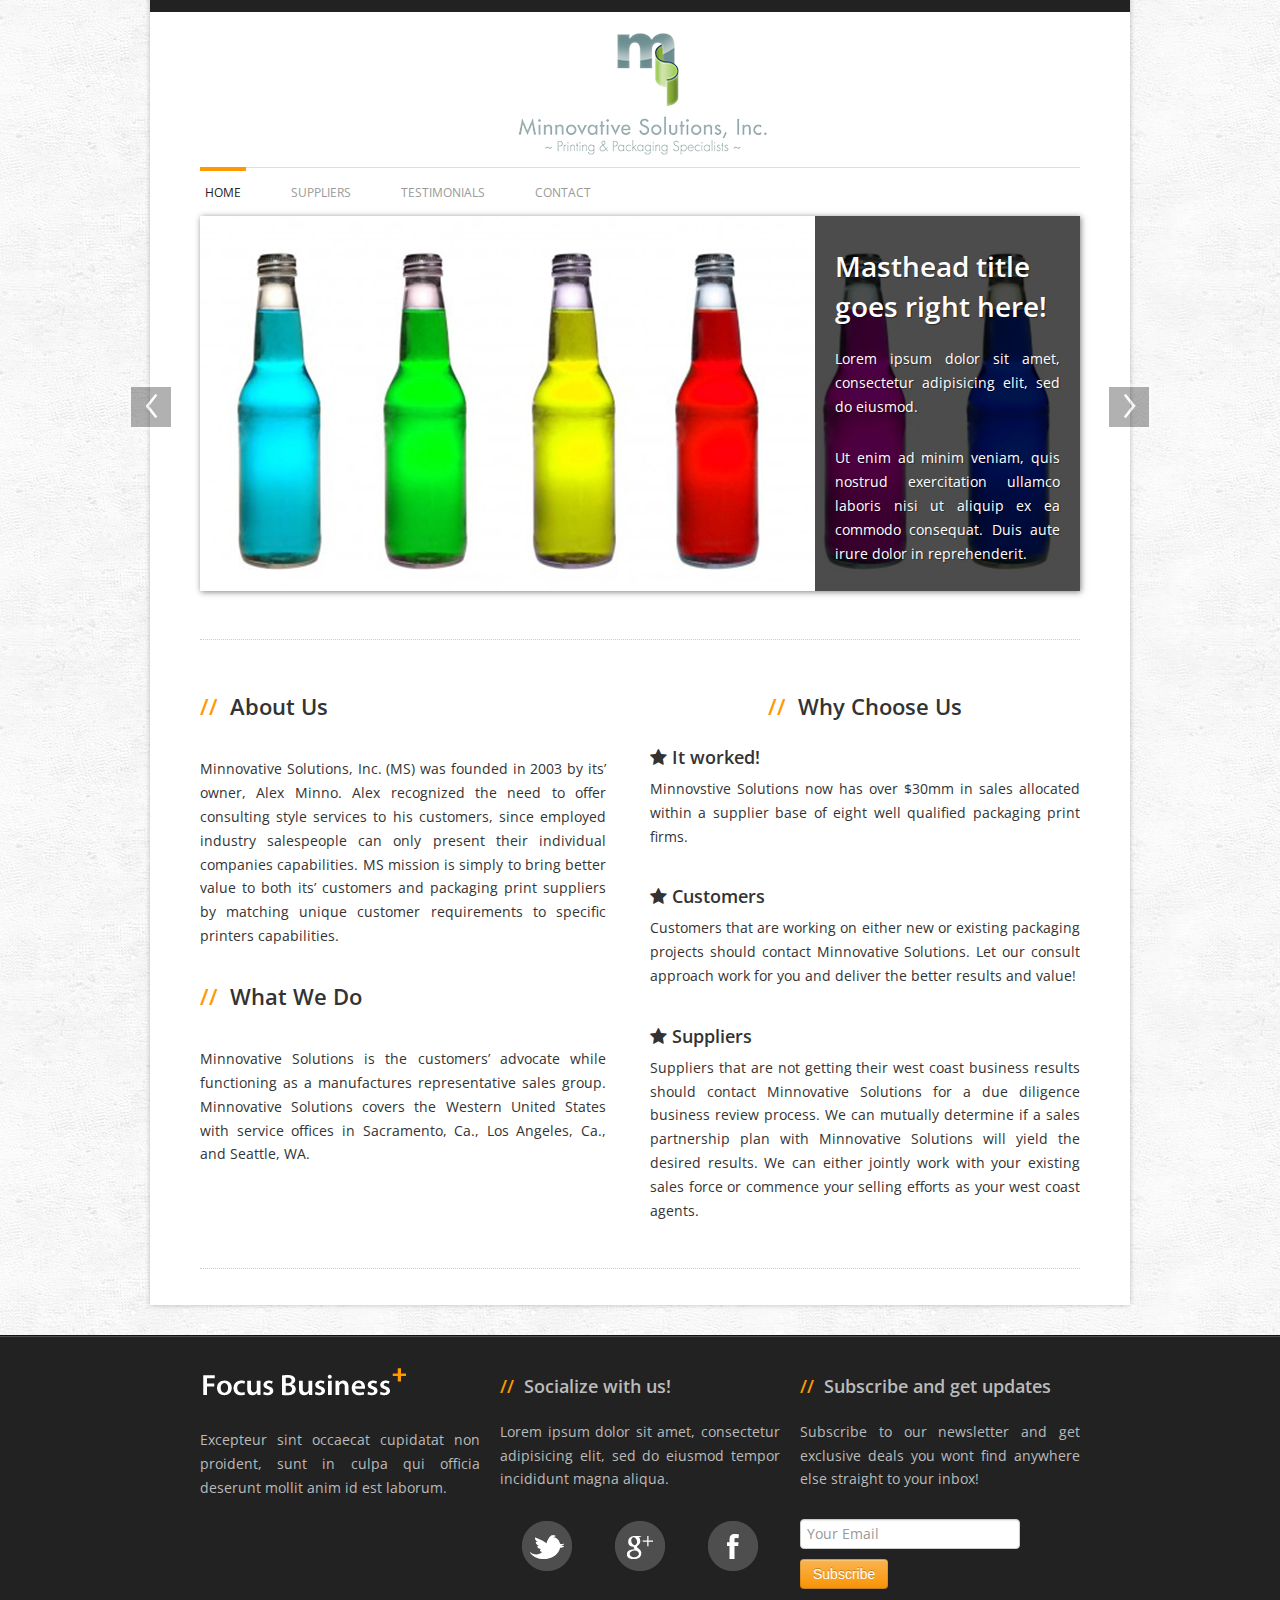
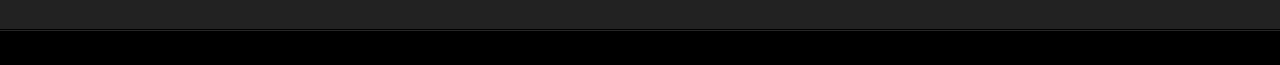
==== commit 9accbc75: "first interation of home page, setting structure for supplier and testimonials" ====
--- a/theme/index.html
+++ b/theme/index.html
@@ -35,7 +35,7 @@
 			
 			<h1 id="title">
 				<a href="./index.html">
-Minnovative Solutions
+					Minnovative Solutions
 				</a>
 			</h1>
 			
@@ -58,15 +58,7 @@
 				</li>
 				
 				<li>
-					<a href="./services.html">Services</a>
-				</li>
-				
-<!-- 				<li>
-					<a href="./pricing.html">Pricing</a>
-				</li> -->
-				
-				<li>
-					<a href="./faq.html">Faq</a>
+					<a href="./services.html">Testimonials</a>
 				</li>
 				
 				<li>
@@ -177,76 +169,81 @@
 		
 		<div class="container">
 		
-			<div class="row">
+<!-- 			<div class="row">
 				<div id="welcome" class="grid-12">
-					<h1>It worked! Minnovative Solutions now has over $30mm in sales allocated within a supplier base of eight well qualified packaging print firms.</h1>
+					<h1>One or two sentence catch phrase here.</h1>
 				</div>
+			</div>  --><!-- /row -->
+			
+			
+			
+			<hr class="row-divider" />
+
+			<div class="row divider about-container">
+
+				<div class="grid-6">
+					<div class="about-item">
+						<h2><span class="slash">//</span> About Us</h2>
+						<br>			
+						<p style="font-size: 14px;">Minnovative Solutions, Inc. (MS) was founded in 2003 by its’ owner, Alex Minno. Alex recognized the need to offer consulting style services to his customers, since employed industry salespeople can only present their individual companies capabilities. MS mission is simply to bring better value to both its’ customers and packaging print suppliers by matching unique customer requirements to specific printers capabilities.</p>
+					<h2><span class="slash">//</span> What We Do</h2>
+					<br>
+					<p style="font-size: 14px;">Minnovative Solutions is the customers’ advocate while functioning as a manufactures representative sales group. Minnovative Solutions covers the Western United States with service offices in Sacramento, Ca., Los Angeles, Ca., and Seattle, WA. </p>
+						
+					</div> <!-- /about -->
+				</div> <!-- /grid-6 -->
+				
+				<div class="grid-6">				
+				  <center><h2><span class="slash">//</span> Why Choose Us</h2></center>
+					
+					<div class="service-item">
+						
+						<h3>
+							<i class="icon-star"></i>
+							It worked!			
+						</h3> <!-- /service-icon -->
+						
+						<p>Minnovstive Solutions now has over $30mm in sales allocated within a supplier base of eight well qualified packaging print firms.</p>
+						
+					</div> <!-- /service -->
+
+				
+					<div class="service-item">
+						
+						<h3>
+							<i class="icon-star"></i>
+							Customers		
+						</h3> <!-- /service-icon -->
+						
+						<p>Customers that are working on either new or existing packaging projects should contact Minnovative Solutions. Let our consult approach work for you and deliver the better results and value! </p>
+											
+					</div>				
+				
+
+					<div class="service-item">
+						
+						<h3>
+							<i class="icon-star"></i>
+							Suppliers		
+						</h3> <!-- /service-icon -->
+						
+						<p>Suppliers that are not getting their west coast business results should contact Minnovative Solutions for a due diligence business review process. We can mutually determine if a sales partnership plan with Minnovative Solutions will yield the desired results. We can either jointly work with your existing sales force or commence your selling efforts as your west coast agents.</p>
+									
+					</div>	
+					
+				
+				</div> <!-- /grid-3 -->
+			</div> <!-- /grid-5 -->
+
+						<hr class="row-divider" />
+
+
+
+			<div class="row divider service-container">
+				
+		
 			</div> <!-- /row -->
 			
-			
-			
-			<hr class="row-divider" />
-			
-			
-			<div class="row divider about-container">
-				
-				<div class="grid-3">				
-					<h2><span class="slash">//</span> Our Story</h2>
-					
-					<p>Maecenas a mi nibh, eu euismod orci. Vivamus viverra lacus vitae.</p>
-					
-					<p><a href="javascript:;" class="btn btn-small btn-warning">More Story »</a>
-				</p>
-				
-			</div> <!-- /grid-3 -->
-			
-			<div class="grid-4">
-				<div class="about-item">
-									
-					<h3>About Us</h3>
-					
-					<p style="">Minnovative Solutions, Inc. (MS) was founded in 2003 by its’ owner, Alex Minno. Alex recognized the need to offer consulting style services to his customers, since employed industry salespeople can only present their individual companies capabilities. MS mission is simply to bring better value to both its’ customers and packaging print suppliers by matching unique customer requirements to specific printers capabilities.</p>
-					
-					<p><a href="javascript:;">Read More »</a></p>						
-					
-				</div> <!-- /about -->
-			</div> <!-- /grid-4 -->
-			
-			<div class="grid-5">				
-				<h3>Why Choose Us</h3>
-			
-				<div class="choose-item">
-					
-					<h3>
-						<i class="icon-star"></i>
-						Awesome #1							
-					</h3>
-					
-					<p>Lorem ipsum dolor sit amet, consectetur adipisicing elit, sed do eiusmod tempor incididunt ut labore et dolore magna aliqua.</p>
-				</div> <!-- /choose-item -->
-			
-				<div class="choose-item">
-					<h3>
-						<i class="icon-star"></i>
-						Awesome #2							
-					</h3>
-					
-					<p>Lorem ipsum dolor sit amet, consectetur adipisicing elit, sed do eiusmod tempor incididunt ut labore et dolore magna aliqua.</p>
-				</div> <!-- /choose-item -->
-				
-				<div class="choose-item">
-					
-					<h3>
-						<i class="icon-star"></i>
-						Awesome #3							
-					</h3>
-					
-					<p>Lorem ipsum dolor sit amet, consectetur adipisicing elit, sed do eiusmod tempor incididunt ut labore et dolore magna aliqua.</p>
-				</div> <!-- /choose-item -->
-				
-				<p><a href="javascript:;">More Reasons »</a></p>
-				
-			</div> <!-- /grid-5 -->
 				
 			</div> <!-- /row -->
 			
--- a/theme/css/focus-1.1.css
+++ b/theme/css/focus-1.1.css
@@ -43,7 +43,8 @@
 p {	
 	margin-bottom: 2em;
 	
-	font: 12px/1.7em 'Open Sans', arial, sans-serif;
+	font: 14px/1.7em 'Open Sans', arial, sans-serif;
+	text-align: justify;
 }
 
 h1 {
@@ -714,4 +715,8 @@
 .clearfix:after,
 .row:after { content: ""; display: table; }
 .clearfix:after,
-.row:after { clear: both; }+.row:after { clear: both; }
+
+.service-item h3{
+	margin-bottom: 0;
+}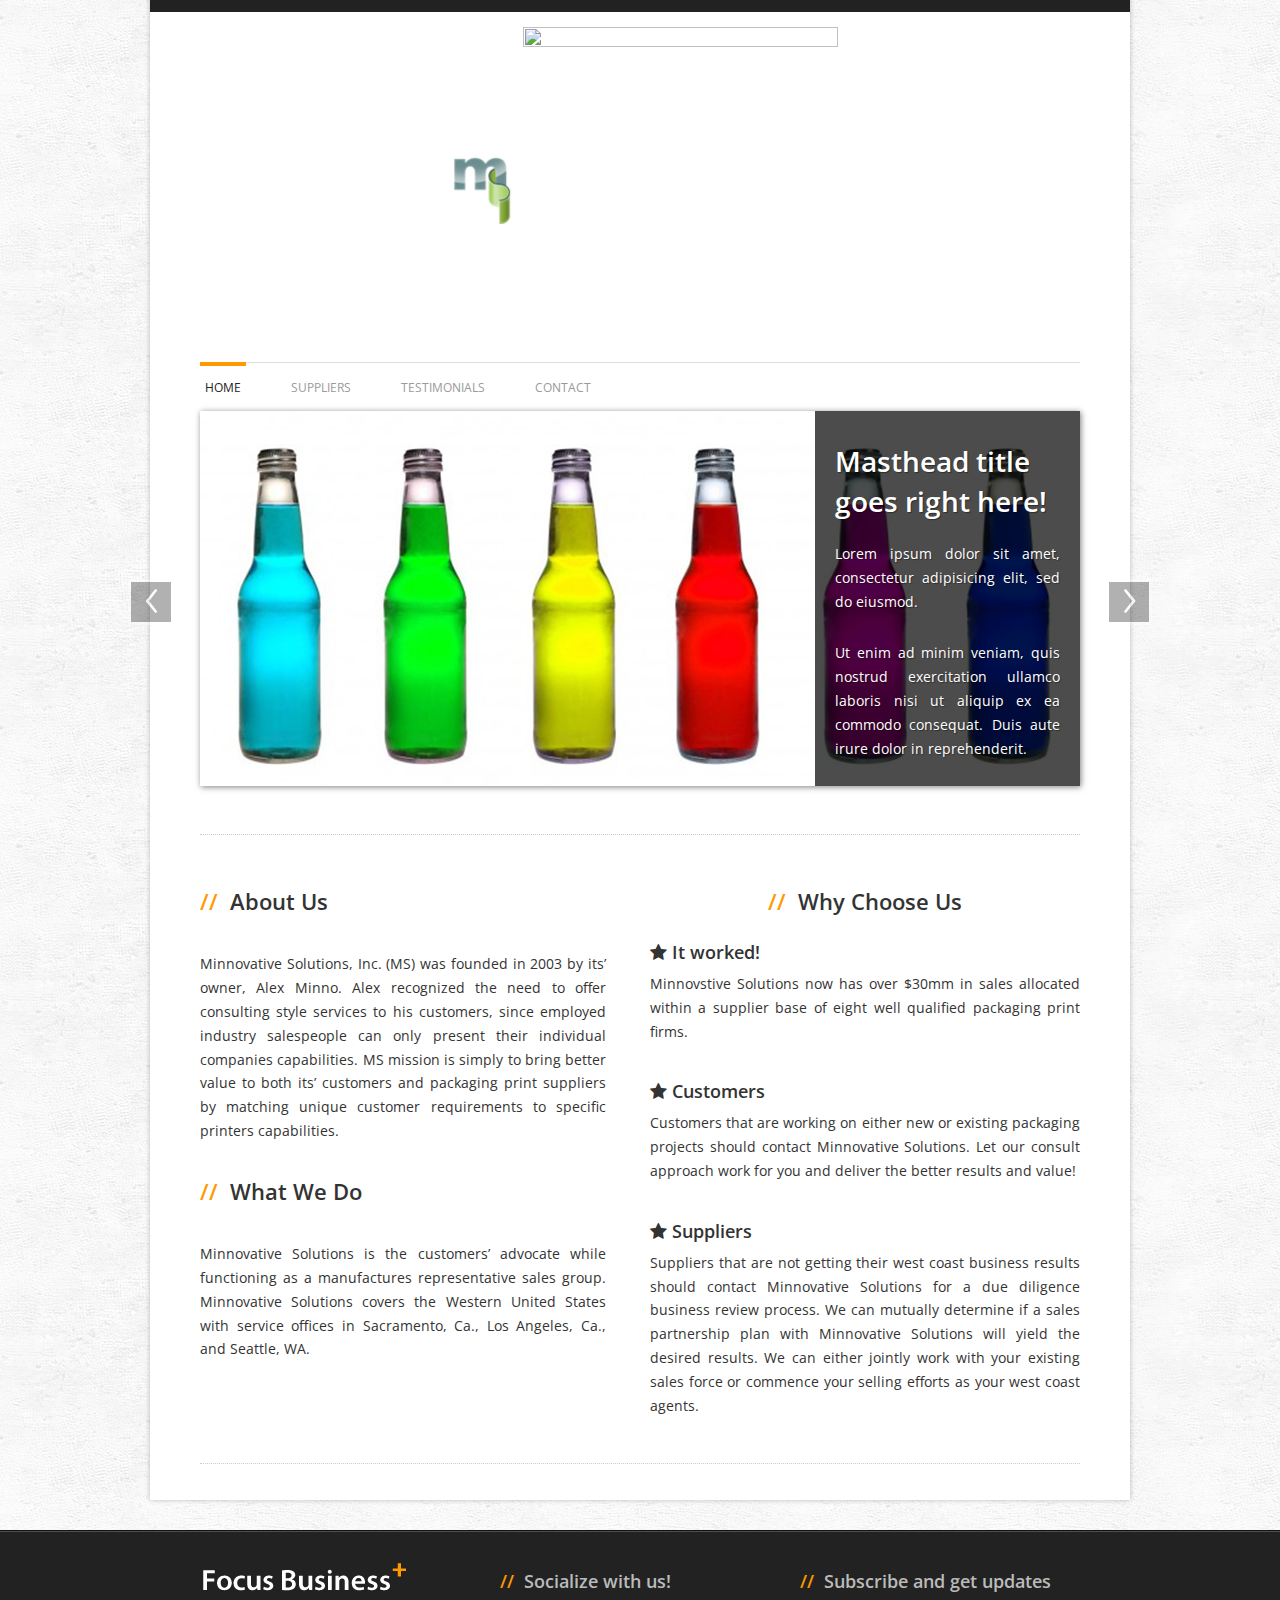
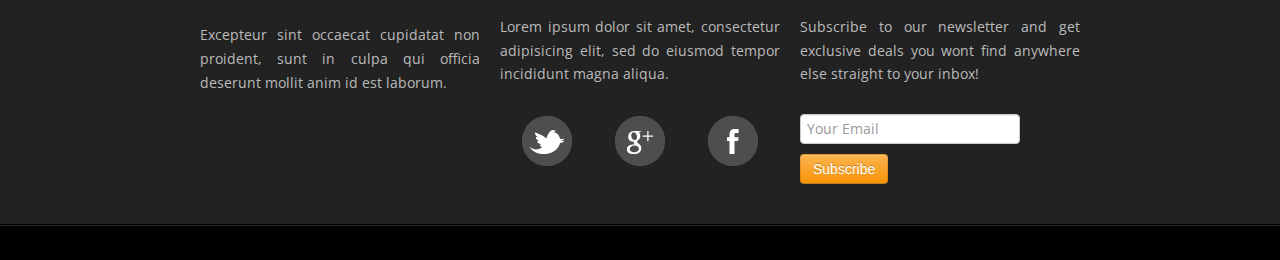
==== commit 845d8e02: "Merge 24a099c1e9181a5861dbfc078492b4d176813f12 into b294af52078ee703dc6cb550137cd1fbbd5e475c" ====
--- a/theme/index.html
+++ b/theme/index.html
@@ -32,13 +32,10 @@
 	<div id="header">
 		
 		<div class="container">
-			
-			<h1 id="title">
-				<a href="./index.html">
-					Minnovative Solutions
-				</a>
-			</h1>
-			
+			<span id="logo">
+				<img class="mslogo" src="./img/mslogo.png", height="75", width="75"/>
+				<img class="mstitle" src="./img/mstitle.png", height="315", width="315"/>
+			</span>
 		</div> <!-- /container -->
 		
 	</div> <!-- /header -->	
@@ -54,11 +51,11 @@
 				</li>
 				
 				<li>
-					<a href="./about.html">Suppliers</a>
+					<a href="./suppliers.html">Suppliers</a>
 				</li>
 				
 				<li>
-					<a href="./services.html">Testimonials</a>
+					<a href="./testimonials.html">Testimonials</a>
 				</li>
 				
 				<li>
--- a/theme/css/focus-1.1.css
+++ b/theme/css/focus-1.1.css
@@ -117,8 +117,7 @@
 	margin: 0 auto;
 	
 	line-height: 600px;
-	background: url(../img/minnologo.jpg) no-repeat 0 0;
-	back
+/*	background: url(../img/mslogo.png) no-repeat 0 0;*/
 }
 
 #header h1 a {
@@ -719,4 +718,29 @@
 
 .service-item h3{
 	margin-bottom: 0;
-}+}
+#supplier_text{
+	margin: 0 auto;
+}
+#supplier_text p{
+text-align: justify;
+}
+
+.sidebar{
+/*width: 100%;*/
+margin:0 auto;
+text-align: justify;
+}
+
+#logo{
+	display: inline-block;
+	width: 100%;
+  margin-left: 245px;
+  padding-top: 10px;
+  padding-bottom: 10px;
+}
+
+.supply_photo{
+	margin-bottom: 20px;
+	box-shadow: 1px 1px 6px rgba(0,0,0,.5);
+}
